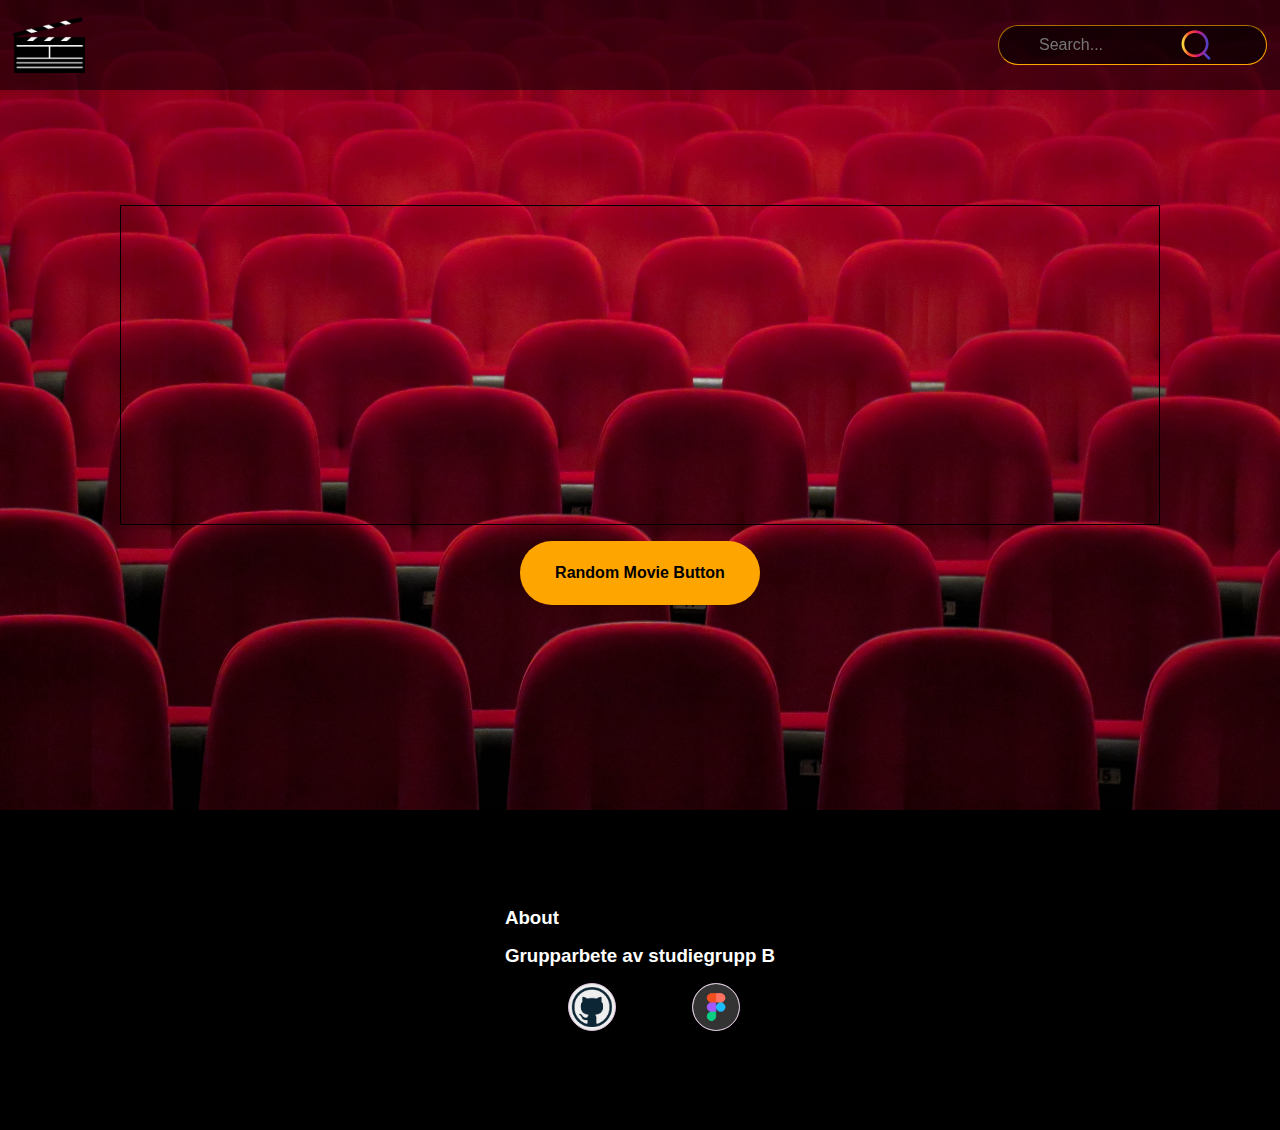
==== grupparbete-movie-review-master/index.html @ 4b79d1bb "Add files via upload" ====
<!DOCTYPE html>
<html lang="en">

<head>
    <meta charset="UTF-8">
    <meta http-equiv="X-UA-Compatible" content="IE=edge">
    <meta name="viewport" content="width=device-width, initial-scale=1.0">
    <title>What the fuck should I watch?</title>
    <link rel="stylesheet" type="text/css" href="style.css">
    <link rel="icon" href="pictures/SVG Logga move.png">
</head>

<body>
    <header>
        <div class="pic">

        </div>
        <div class="navbar">
            <input type="text" name="search" id="search-field" placeholder="Search...">
        </div>
    </header>
    <main>
        <div class="js-index">

        </div>
        <div class="center">

            <button id="random-movie">
                Random Movie Button
            </button>
        </div>
    </main>
    <footer>
        <div class="footer-article">
            <article>
                <h3>About</h3>
                <h3>Grupparbete av studiegrupp B</h3>
            </article>
        </div>
        <div class="footer-icons">
            <button class="circle git">


            </button>
            <button class="circle figma">

            </button>
        </div>

    </footer>
    <script src="random.js"></script>
    <script src="search.js"></script>
</body>

</html>
---- grupparbete-movie-review-master/style.css ----
* {
    margin: 0;
    padding: 0;
    box-sizing: border-box;
    font-family: 'Roboto', sans-serif;
}

body {
    height: 100vh;
    width: 100%;
    background-color: black;
}

main {
   width: 100%;
   height: 90%;
   background-image: url('pictures/denise-jans-OaVJQZ-nFD0-unsplash.jpg');
   background-repeat: no-repeat;
   background-size: cover;
   display: flex;
   flex-direction: column;
   justify-content: center;
   align-items: center;
}

main button {
    background-color: orange;
    height: 4rem;
    border-radius: 40px;
    border-style: none;
    width: 15rem;
    font-size: 1rem;
    font-weight: bold;
}

header {
    height: 10%;
    width: 100%;
    background-color: rgba(0, 0, 0, 0.5);
    display: flex;   
    align-items: center;
    overflow: hidden;
    justify-content: space-between;
    position: fixed;
}

header input {
    height: 2.5rem;
    border-radius: 40px;
    opacity: 1;
    background-color: rgba(0, 0, 0, 0.6);
    background-image: url('pictures/svg-search-icon-26.jpg');
    background-size: 2rem;
    background-repeat: no-repeat;
    background-position: 181px 3px;
    border-color: orange;
    border-width: 1px;
    padding: 12px 20px 12px 40px;
    margin-right: 13px;
    color: white;
    font-size: 1rem;
}

footer {
    height: 20rem;
    background-color: black;
    display: flex;
    justify-content: center;
    align-items: center;
    flex-direction: column;
}

.center {
    display: flex;
    align-items: center;
}

.footer-article h3 {
    color: white;
    margin-bottom: 1rem;

}

.footer-icons {
    width: 18rem;
}


.circle {
    height: 3rem;
    width: 3rem;
    border-radius: 25px;
    border-width: 1px;
    border-style: solid;
    border-color: thistle;
   
}

.git {
    background-image: url('pictures/github.png');
    background-size: cover;
    background-position: center;
}

.figma {
    background-image: url('pictures/figma.png');
    background-size: cover;
    background-position: center;
}

.circle, circle {
    margin-left: 4.5rem;
}

.js-index {
    height: 20rem;
    width: 65rem;
    border-style: solid;
    border-width: 1px;
    margin-bottom: 1rem;

}

button {
    cursor: pointer;
}

.pic {
    height: 62%;
    width: 5rem;
    background-image: url('pictures/SVG\ Logga\ move.png');
    background-size: contain;
    background-repeat: no-repeat;
    margin-left: 13px;
}
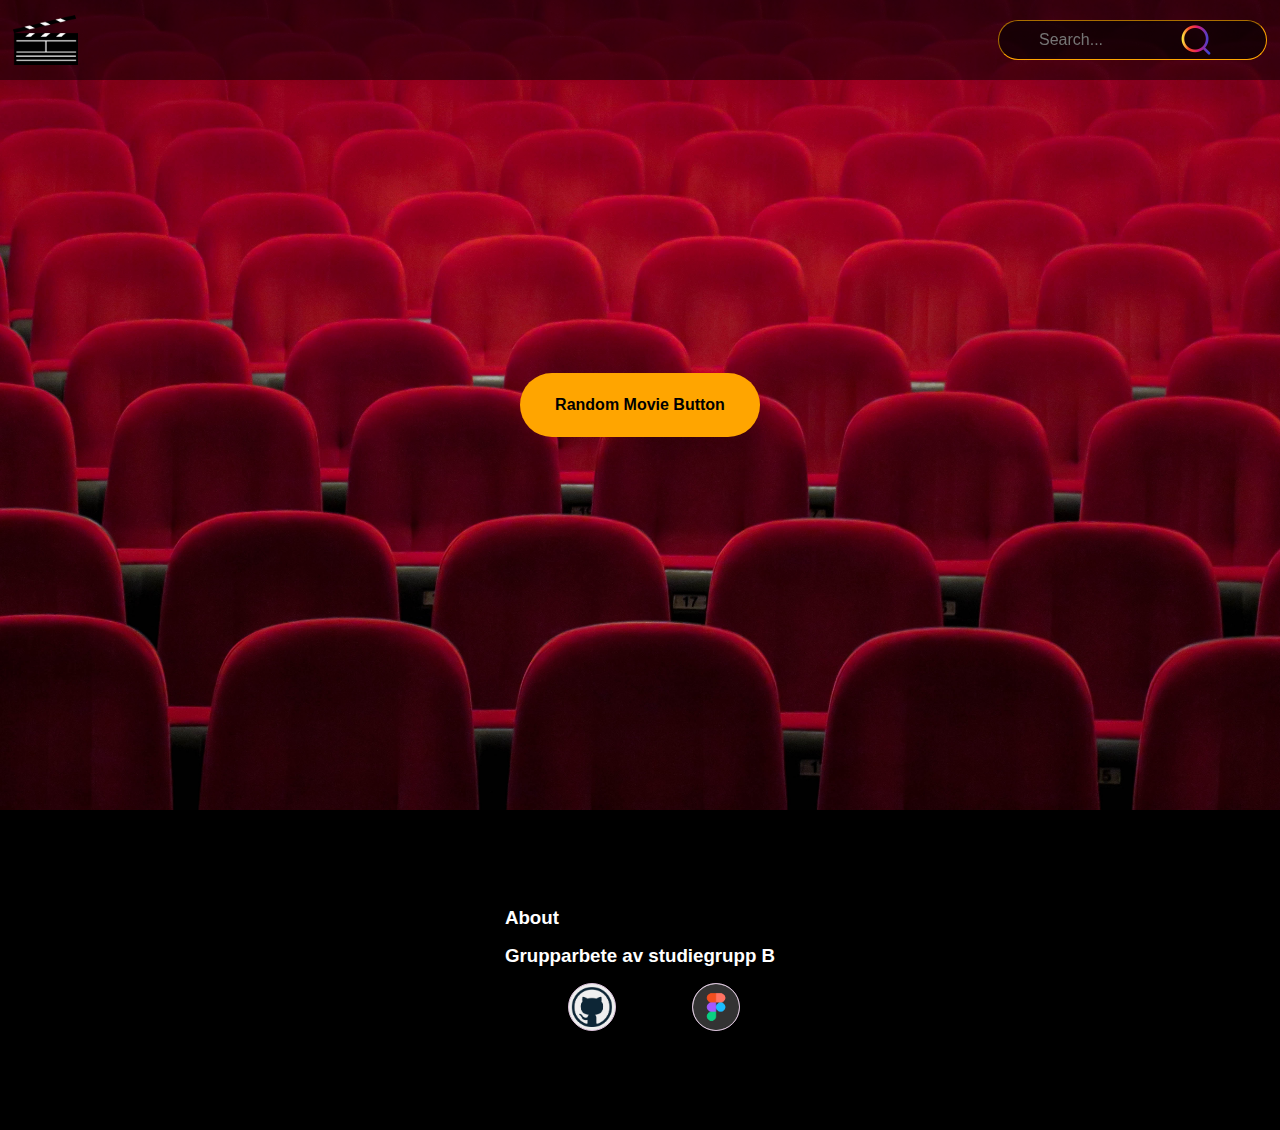
==== commit aa480428: "Add files via upload" ====
--- a/grupparbete-movie-review-master/index.html
+++ b/grupparbete-movie-review-master/index.html
@@ -20,7 +20,7 @@
         </div>
     </header>
     <main>
-        <div class="js-index">
+        <div class="random-movie-container">
 
         </div>
         <div class="center">
--- a/grupparbete-movie-review-master/style.css
+++ b/grupparbete-movie-review-master/style.css
@@ -34,7 +34,7 @@
 }
 
 header {
-    height: 10%;
+    height: 5rem;
     width: 100%;
     background-color: rgba(0, 0, 0, 0.5);
     display: flex;   
@@ -112,16 +112,48 @@
     margin-left: 4.5rem;
 }
 
-.js-index {
-    height: 20rem;
-    width: 65rem;
+.random-movie-container {
+    height: fit-content;
+    max-width: 800px;
+    padding: 2rem;
+    background-color: black;
+    width: fit-content;
     border-style: solid;
     border-width: 1px;
     margin-bottom: 1rem;
-
+    color: white;
+    display: flex;
+    flex-direction: column;
+    align-items: center;
+    justify-content: center;
+    display: none;
 }
 
-button {
+.random-movie-result {
+   display: flex;
+   flex-direction: column;
+   align-items: center;
+}
+
+.random-movie-result h2 {
+   margin-bottom: 0.6rem;
+   font-size: 2rem;
+}
+
+.random-movie-result a {
+   color: white;
+   text-decoration: none;
+}
+
+.random-movie-result a:hover {
+   text-decoration: underline;
+}
+
+.random-movie-result p {
+   line-height: 1.5;
+}
+
+button:hover {
     cursor: pointer;
 }
 
@@ -133,3 +165,7 @@
     background-repeat: no-repeat;
     margin-left: 13px;
 }
+
+.visible {
+   display: block;  
+}
